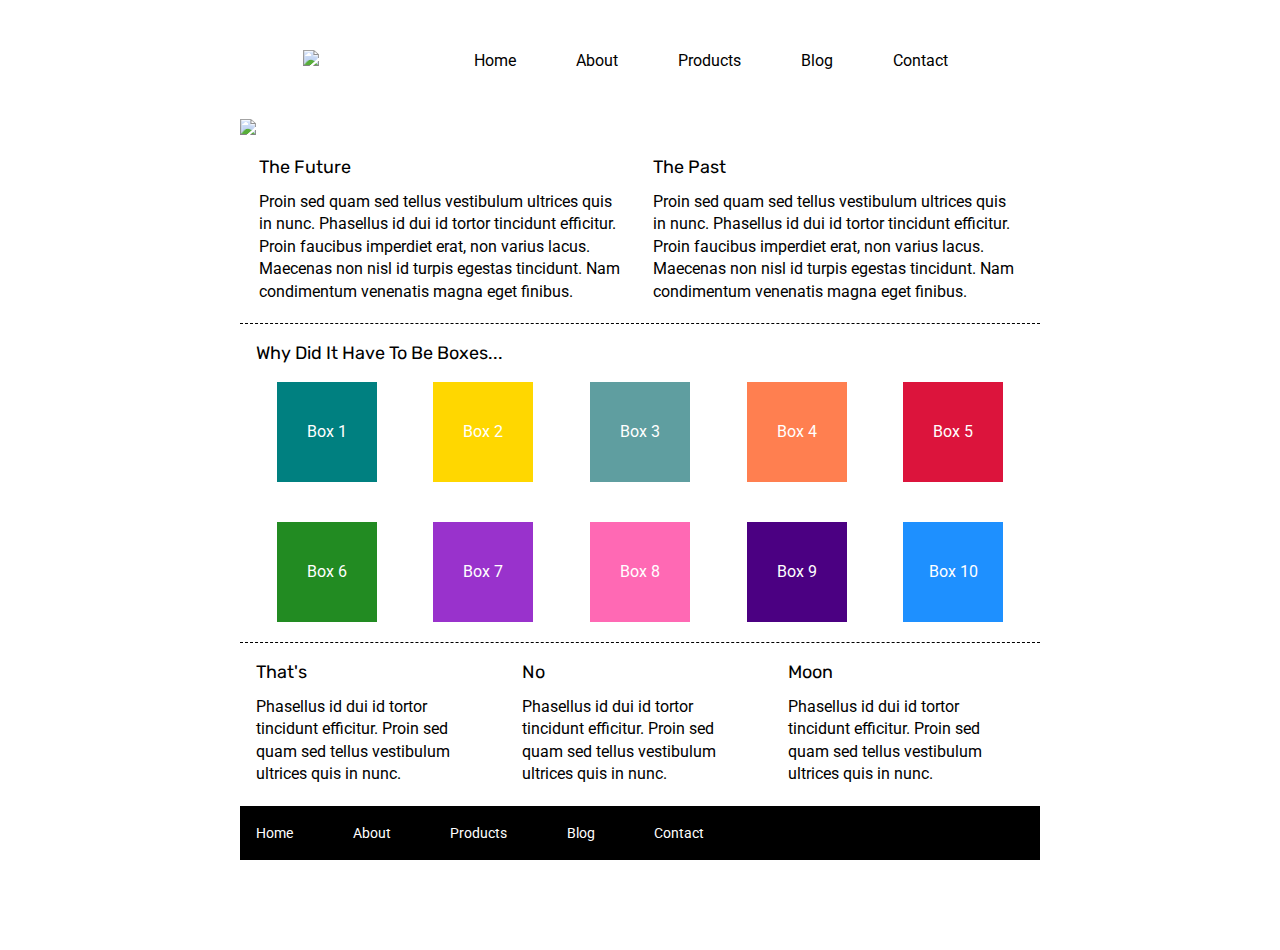
==== index.html @ 848d269a "add navbar, header image, and box colors" ====
<!doctype html>

<html lang="en">
<head>
  <meta charset="utf-8">

  <title>Sprint Challenge - Home</title>

  <link rel="stylesheet" href="css/index.css">
  <link href="https://fonts.googleapis.com/css?family=Roboto|Rubik" rel="stylesheet">
  
</head>

<header>
    <div class="nav-container">
    <img src="img/lambda-black.png">
    <nav>
        <ul>
            <li><a href="#">Home</a></li>
            <li><a href="about.html">About</a></li>
            <li><a href="#">Products</a></li>
            <li><a href="#">Blog</a></li>
            <li><a href="#">Contact</a></li>
        </ul>
    </nav>
    </div>
</header>

<body>
    <div class="container">
        <img src="img/jumbo.jpg">
        <section class="top-content">
            <div class="text-container">
                <h2>The Future</h2>
                <p>Proin sed quam sed tellus vestibulum ultrices quis in nunc. Phasellus id dui id tortor tincidunt efficitur. Proin faucibus imperdiet erat, non varius lacus. Maecenas non nisl id turpis egestas tincidunt. Nam condimentum venenatis magna eget finibus.</p>
            </div>
            <div class="text-container">
                <h2>The Past</h2>
                <p>Proin sed quam sed tellus vestibulum ultrices quis in nunc. Phasellus id dui id tortor tincidunt efficitur. Proin faucibus imperdiet erat, non varius lacus. Maecenas non nisl id turpis egestas tincidunt. Nam condimentum venenatis magna eget finibus.</p>
            </div>
        </section>
        
        <section class="middle-content">
        
            <h2>Why Did It Have To Be Boxes...</h2>
            
            <div class="boxes">
                <div class="box" style="background:teal;">Box 1</div>
                <div class="box" style="background:gold;">Box 2</div>
                <div class="box" style="background:cadetblue;">Box 3</div>
                <div class="box" style="background:coral;">Box 4</div>
                <div class="box" style="background:crimson;">Box 5</div>
                <div class="box" style="background:forestgreen;">Box 6</div>
                <div class="box" style="background:darkorchid;">Box 7</div>
                <div class="box" style="background:hotpink;">Box 8</div>
                <div class="box" style="background:indigo;">Box 9</div>
                <div class="box" style="background:dodgerblue;">Box 10</div>
            </div>
        
        </section>

        <section class="bottom-content">

            <div class="text-container">
                <h2>That's</h2>
                <p>Phasellus id dui id tortor tincidunt efficitur. Proin sed quam sed tellus vestibulum ultrices quis in nunc.</p>
            </div>
            <div class="text-container">
                <h2>No</h2>
                <p>Phasellus id dui id tortor tincidunt efficitur. Proin sed quam sed tellus vestibulum ultrices quis in nunc.</p>
            </div>
            <div class="text-container">
                <h2>Moon</h2>
                <p>Phasellus id dui id tortor tincidunt efficitur. Proin sed quam sed tellus vestibulum ultrices quis in nunc.</p>
            </div>

        </section>
        
        <footer>
            <nav>
                <a href="#">Home</a>
                <a href="#">About</a>
                <a href="#">Products</a>
                <a href="#">Blog</a>
                <a href="#">Contact</a>
            </nav>
        </footer>
    </div><!-- container -->        
</body>
</html>
---- css/index.css ----
/* http://meyerweb.com/eric/tools/css/reset/ 
   v2.0 | 20110126
   License: none (public domain)
*/

html, body, div, span, applet, object, iframe,
h1, h2, h3, h4, h5, h6, p, blockquote, pre,
a, abbr, acronym, address, big, cite, code,
del, dfn, em, img, ins, kbd, q, s, samp,
small, strike, strong, sub, sup, tt, var,
b, u, i, center,
dl, dt, dd, ol, ul, li,
fieldset, form, label, legend,
table, caption, tbody, tfoot, thead, tr, th, td,
article, aside, canvas, details, embed, 
figure, figcaption, footer, header, hgroup, 
menu, nav, output, ruby, section, summary,
time, mark, audio, video {
	margin: 0;
	padding: 0;
	border: 0;
	font-size: 100%;
	font: inherit;
	vertical-align: baseline;
}
/* HTML5 display-role reset for older browsers */
article, aside, details, figcaption, figure, 
footer, header, hgroup, menu, nav, section {
	display: block;
}
body {
	line-height: 1;
}
ol, ul {
	list-style: none;
}
blockquote, q {
	quotes: none;
}
blockquote:before, blockquote:after,
q:before, q:after {
	content: '';
	content: none;
}
table {
	border-collapse: collapse;
	border-spacing: 0;
}




* {
    box-sizing: border-box;
}

html, body {
    height: 100%;
    font-family: 'Roboto', sans-serif;
}

.nav-container,
ul {
    display: flex;
    justify-content: space-around;
    align-items: baseline;
}

header {
   width: 800px;
   margin: 50px auto;
}

li a {
    text-decoration: none;
    padding: 0.938em;
    margin: 15px;
    color: #000;
}

h1, h2, h3, h4, h5 {
    font-size: 18px;
    margin-bottom: 15px;
    font-family: 'Rubik', sans-serif;
}

p {
    line-height: 1.4;
}

.container {
    width: 800px;
    margin: 0 auto;
}

.container img {
    margin: 0 0 20px 0;
}

.top-content {
    display: flex;
    flex-wrap: wrap;
    justify-content: space-evenly;
    margin-bottom: 20px;
    border-bottom: 1px dashed black;
}

.top-content .text-container {
    width: 48%;
    padding: 0 1%;
    padding-bottom: 20px;  
}

.middle-content {
    margin-bottom: 20px;
    border-bottom: 1px dashed black;
}

.middle-content h2 {
    padding: 0 2%;
    margin-bottom: 0;
}

.middle-content .boxes {
    display: flex;
    flex-wrap: wrap;
    justify-content: space-evenly;
}

.middle-content .boxes .box {
    width: 12.5%;
    height: 100px;
    background: black;
    margin: 20px 2.5%;
    color: white;
    display: flex;
    align-items: center;
    justify-content: center;
}

.bottom-content {
    display: flex;
    margin: 0 2% 20px;
    justify-content: space-around;
}

.bottom-content .text-container {
    padding-right: 4%;
}

.bottom-content .text-container:last-child {
    padding-right: 0;
}

footer {
    width: 100%;
    background: black;
}

footer nav {
    width: 60%;
    display: flex;
    justify-content: space-between;
    align-items: center;
    padding: 20px 2%;
    font-size: 14px;
}

footer nav a {
    color: white;
    text-decoration: none;
}
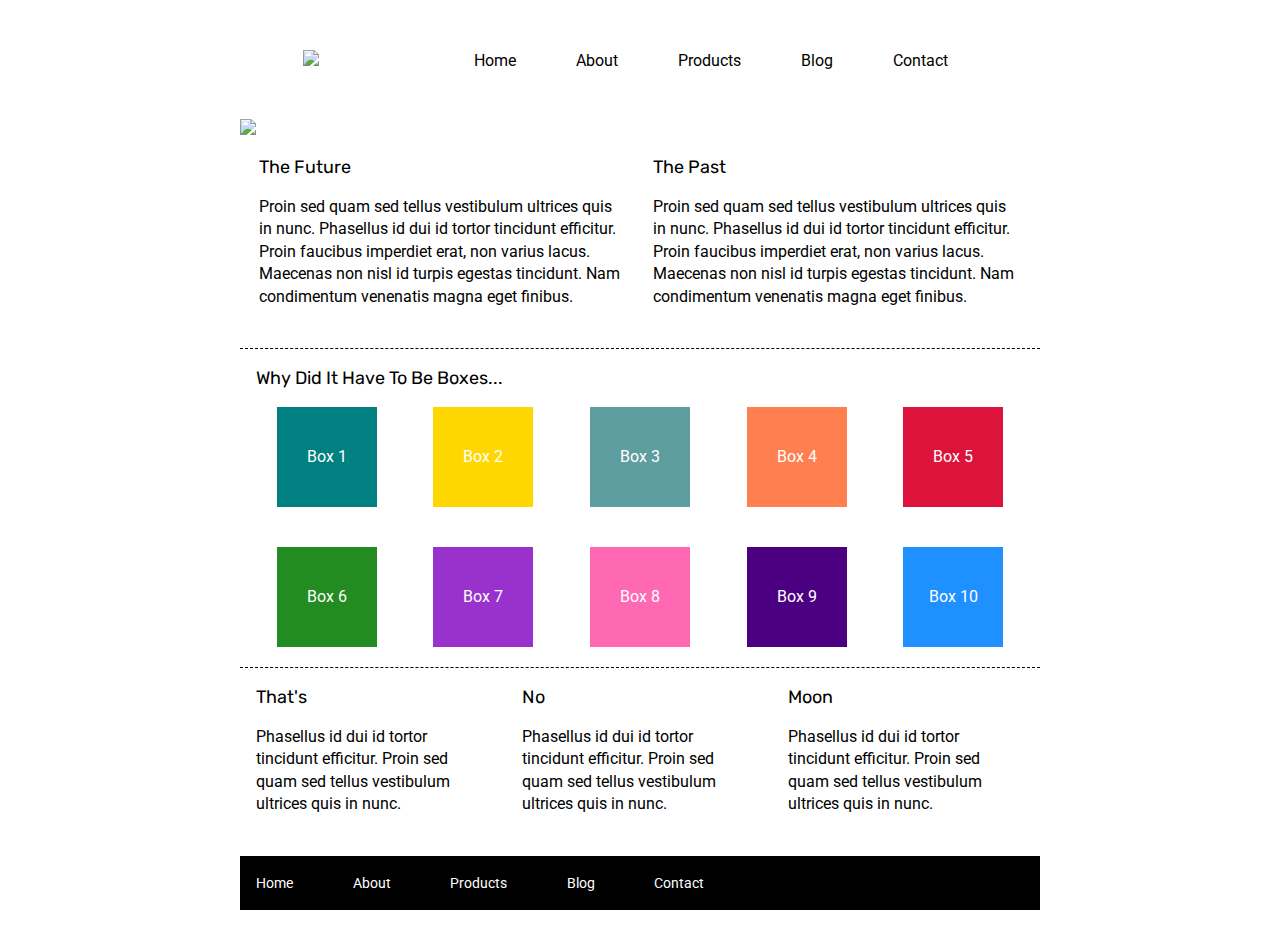
==== commit a5b94792: "realign HTML tags" ====
--- a/index.html
+++ b/index.html
@@ -29,16 +29,17 @@
 <body>
     <div class="container">
         <img src="img/jumbo.jpg">
-        <section class="top-content">
-            <div class="text-container">
-                <h2>The Future</h2>
-                <p>Proin sed quam sed tellus vestibulum ultrices quis in nunc. Phasellus id dui id tortor tincidunt efficitur. Proin faucibus imperdiet erat, non varius lacus. Maecenas non nisl id turpis egestas tincidunt. Nam condimentum venenatis magna eget finibus.</p>
-            </div>
-            <div class="text-container">
-                <h2>The Past</h2>
-                <p>Proin sed quam sed tellus vestibulum ultrices quis in nunc. Phasellus id dui id tortor tincidunt efficitur. Proin faucibus imperdiet erat, non varius lacus. Maecenas non nisl id turpis egestas tincidunt. Nam condimentum venenatis magna eget finibus.</p>
-            </div>
-        </section>
+
+    <section class="top-content">
+        <div class="text-container">
+            <h2>The Future</h2>
+            <p>Proin sed quam sed tellus vestibulum ultrices quis in nunc. Phasellus id dui id tortor tincidunt efficitur. Proin faucibus imperdiet erat, non varius lacus. Maecenas non nisl id turpis egestas tincidunt. Nam condimentum venenatis magna eget finibus.</p>
+        </div>
+        <div class="text-container">
+            <h2>The Past</h2>
+            <p>Proin sed quam sed tellus vestibulum ultrices quis in nunc. Phasellus id dui id tortor tincidunt efficitur. Proin faucibus imperdiet erat, non varius lacus. Maecenas non nisl id turpis egestas tincidunt. Nam condimentum venenatis magna eget finibus.</p>
+        </div>
+    </section>
         
         <section class="middle-content">
         
--- a/css/index.css
+++ b/css/index.css
@@ -48,7 +48,9 @@
 }
 
 
-
+/*======================
+  Body Styles
+=======================*/
 
 * {
     box-sizing: border-box;
@@ -58,6 +60,10 @@
     height: 100%;
     font-family: 'Roboto', sans-serif;
 }
+
+/*======================
+  Nav and Header Styles
+========================*/
 
 .nav-container,
 ul {
@@ -78,6 +84,10 @@
     color: #000;
 }
 
+/*=======================
+  Typography
+=========================*/
+
 h1, h2, h3, h4, h5 {
     font-size: 18px;
     margin-bottom: 15px;
@@ -86,15 +96,42 @@
 
 p {
     line-height: 1.4;
-}
+    margin: 20px 0;
+}
+
+.about h6 {
+    margin: 10px 0 10px 0;
+}
+
+/*======================
+  Images
+========================*/
+
+.container img {
+    margin: 0 0 20px 0;
+}
+
+/*=====================
+  Button Styles
+=======================*/
+
+button {
+    margin: 20px 0;
+    padding: 10px;
+    border: 2px solid black;
+    border-radius: 10px;
+    width: 120px;
+    background: #fff;
+    font-size: 14px;
+}
+
+/*=====================
+  Body Content Styles
+=======================*/
 
 .container {
     width: 800px;
     margin: 0 auto;
-}
-
-.container img {
-    margin: 0 0 20px 0;
 }
 
 .top-content {
@@ -111,7 +148,20 @@
     padding-bottom: 20px;  
 }
 
-.middle-content {
+.abt-container,
+.abt-container2 {
+    display: flex;
+    justify-content: space-evenly;
+}
+
+.abt-container3 {
+    margin-top: 40px;
+}
+
+.middle-content,
+.about,
+.abt-container,
+.abt-container2 {
     margin-bottom: 20px;
     border-bottom: 1px dashed black;
 }
@@ -152,6 +202,10 @@
     padding-right: 0;
 }
 
+/*======================
+  Footer styles
+========================*/
+
 footer {
     width: 100%;
     background: black;
